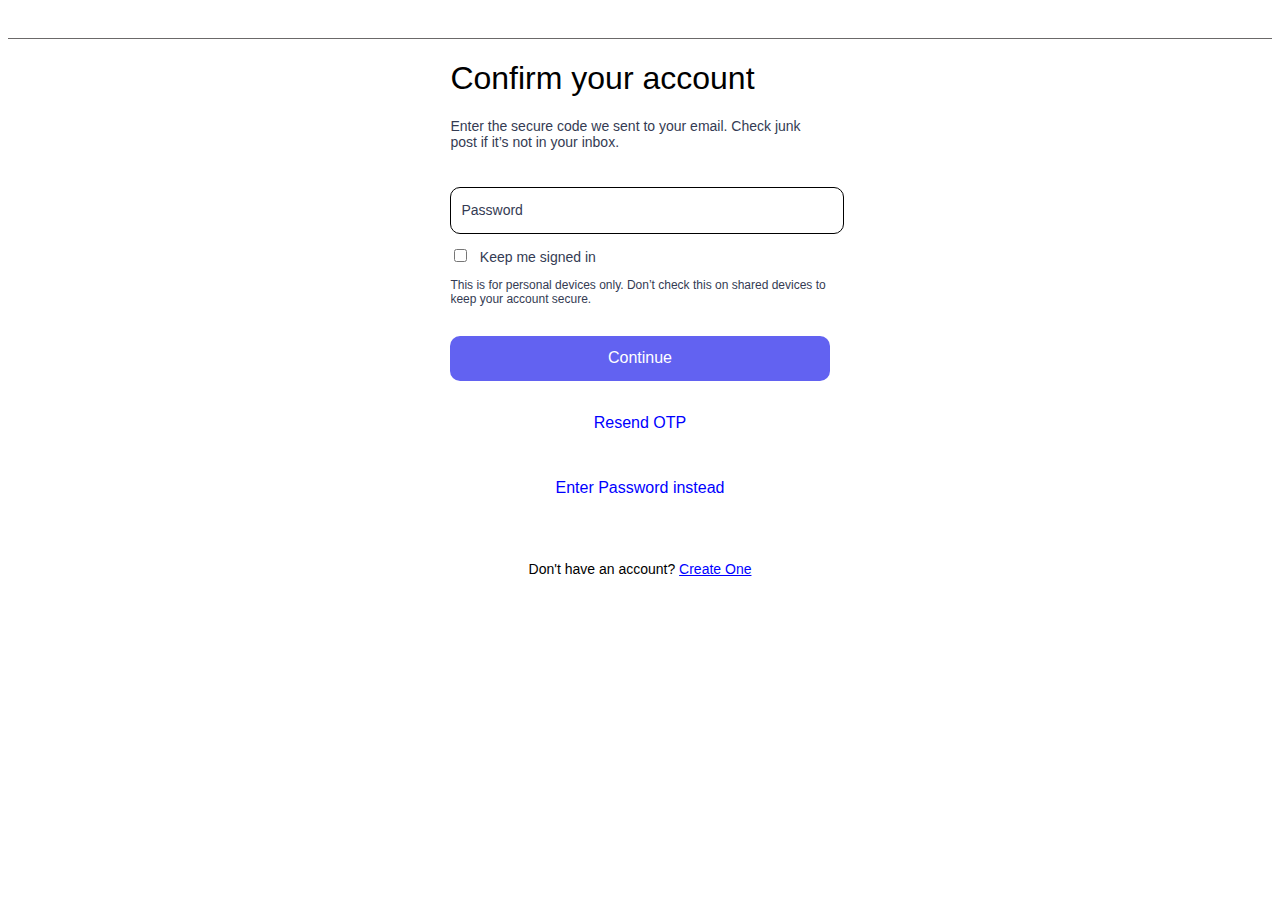
==== passlogin.html @ b9d0d30e "login page" ====
<!DOCTYPE html>
<html lang="en">

<head>
    <meta charset="UTF-8">
    <meta http-equiv="X-UA-Compatible" content="IE=edge">
    <meta name="viewport" content="width=device-width, initial-scale=1.0">
    <title>Sign In</title>
    <script src="https://kit.fontawesome.com/3e0c0ed060.js" crossorigin="anonymous"></script>
    <style>
        body {
            background-color: white;
            font-family: 'Segoe UI', Tahoma, Geneva, Verdana, sans-serif, Arial;
        }
        #top{
            padding: 6px;
            text-align: center;
            border-bottom: 1px solid rgb(107, 105, 105);
        }
        #googlesign>p {
            font-size: 14px;
            line-height:16px;
            font-weight:400;
            color:RGB(52, 59, 83);
            margin-bottom: 25px;
        }
        ::placeholder{
            font-size: 14px;
            line-height:16px;
            font-weight:400;
            color:RGB(52, 59, 83);
            margin-bottom: 25px;
          
        }
        #googlesign>h1{
      font-size: 32px;
      line-height: 36px;
      font-weight: 500;
        }
        #googlesign>p:nth-child(4){
      text-align: center;
margin: 20px 0px;
        }
       #googleBtn{
        width: 10%;
        margin-left: 0px;
        text-align: center;
        align-items: center;
              
       } 
       #googlesign>button {
        border-radius: 10px;
        line-height:20px;
        font-weight:400;
        text-align:center;
        align-items: center;
        font-size:16px;
        background-color: rgb(98, 98, 241);
        color: white;
        height: 45px;
        border: none;
       }
       #createAccount, #enterPass, #resendOTP  {
        width: 100%;
        border-radius: 10px;
        line-height:20px;
        font-weight:500;
        text-align:center;
        align-items: center;
        font-size:16px;
        background-color: rgb(98, 98, 241);
        color: RGB(54, 98, 216);
        height: 45px;
        border: none;
        margin-bottom: 20px;
        color: white;
       }
       #enterPass, #resendOTP {
        background-color: white;
        color: blue;
       }
       #enterPass:hover, #resendOTP:hover {
        background-color:RGB(231, 237, 253);

       }
       #createAccount::placeholder{
        font-size: 16px;
        line-height:20px;
        font-weight:400;
        text-align:center;
        color: white;

       }
        .signup{
            height: 43px;
            width: 100%;
            border-radius: 10px;
            border: 0.2px solid black;
            margin: 12px 0px;
            padding-left: 10px;
            font-size: 14px;

        }
        
        #paracondi1{
            font-size: 12px;
            color: RGB(52, 59, 83);
            margin-bottom: 30px;
            font-weight:400;
           
            
        }
        .paracondi2{
            font-size: 14px;
            color:RGB(52, 59, 83);
            margin-bottom: 30px;
            font-weight:400;
            line-height: 18px;
            margin-left: 5px;
           
            
        }

        #paracondi3{
            font-size: 14px;
            color:RGB(52, 59, 83);
            margin-bottom: 30px;
            font-weight:400;
            line-height: 18px;
           
            
        }
        span{
            color: blue;
        }

        #othersign{
            text-align: center;
            margin: 30px 0px;
            font-size: 14px;
            font-weight: 400;
        }
        .fbg {
        width: 4%;
        margin: 20px 10px;
        
        }
   
        .terms{
            margin-left: 20px;
            margin-right: 30px;
        }
        a{
            color: blue;
        }
        #mainBox{
            width: 30%;
          margin: auto;
            align-items: center;
            align-content: center;
        }
        #regemail{
            display: none;
        }
    
        #surname{
            display: none;
        }
        

        @media screen and (max-width: 899px) {
            #mainBox {
                width: 80%;

            }
        }
    </style>
</head>

<body>
    <header>
        <div id="top">
            <a href="">

            </a>
            <img src="https://www.expedia.co.in/_dms/header/logo.svg?locale=en_GB&siteid=27&2"
                alt="" onclick=window.location.href="index.html">
        </div>
    </header>
    <div id="mainBox">
        
        <div id="googlesign">
        <h1>Confirm your account</h1>
        <p>Enter the secure code we sent to your email. Check junk post if it’s not in your inbox.</p>
        </div>
        <p id="regemail">email di</p>
        <input type="password" class= "signup" minlength="8" maxlength="8" placeholder="Password" id="password" required>            
        <input type="checkbox" name="" class="chebx"> <span class="paracondi2">Keep me signed in</span>
        
        <p id="paracondi1">This is for personal devices only. Don’t check this on shared devices to keep your account secure.</p>
       
        <button id="createAccount">Continue</button>
        <button id="resendOTP">Resend OTP</button>
        <button id="enterPass">Enter Password instead</button>
            <div id="othersign">
        <p>Don't have an account? <a href="signup.html">Create One</a></p>
        
    </div>
</div>
</body>

</html>

<script>
    // var email=document.querySelector("#email").value;
    // var pass=document.querySelector("#password").value;
    // console.log(email,pass);

    document.querySelector("#createAccount").addEventListener("click",logInUser);
    var loginData=JSON.parse(localStorage.getItem("userData"));

    function logInUser(){
        var pass=document.querySelector("#password").value;
    // var pass=document.querySelector("#password").value;
    //         if(email=="admin@gmail.com" && pass=="12345678"){
    //             window.location.href="admin.html";
    //             document.querySelector("#email").value="";
    // document.querySelector("#password").value="";
    //         } 
    //         else{
            loginData.map(function(elem){
            console.log(elem.pass,elem.password);
            if(elem.password==pass){
                alert("you have Sign In sucessfully")
            window.location.href="index.html";      
            }
        });   
        
    //     if (flag){
    //         alert("Log In Successfull");
    //         document.querySelector("#email").value="";
    // document.querySelector("#password").value="";

    //         window.location.href="index.html";
    //     }else{
    // document.querySelector("#email").value="";
    // document.querySelector("#password").value="";
    //         alert("Your Have Enetered Incorrect Email Or Password");
    //     }
            // }

    }
</script>
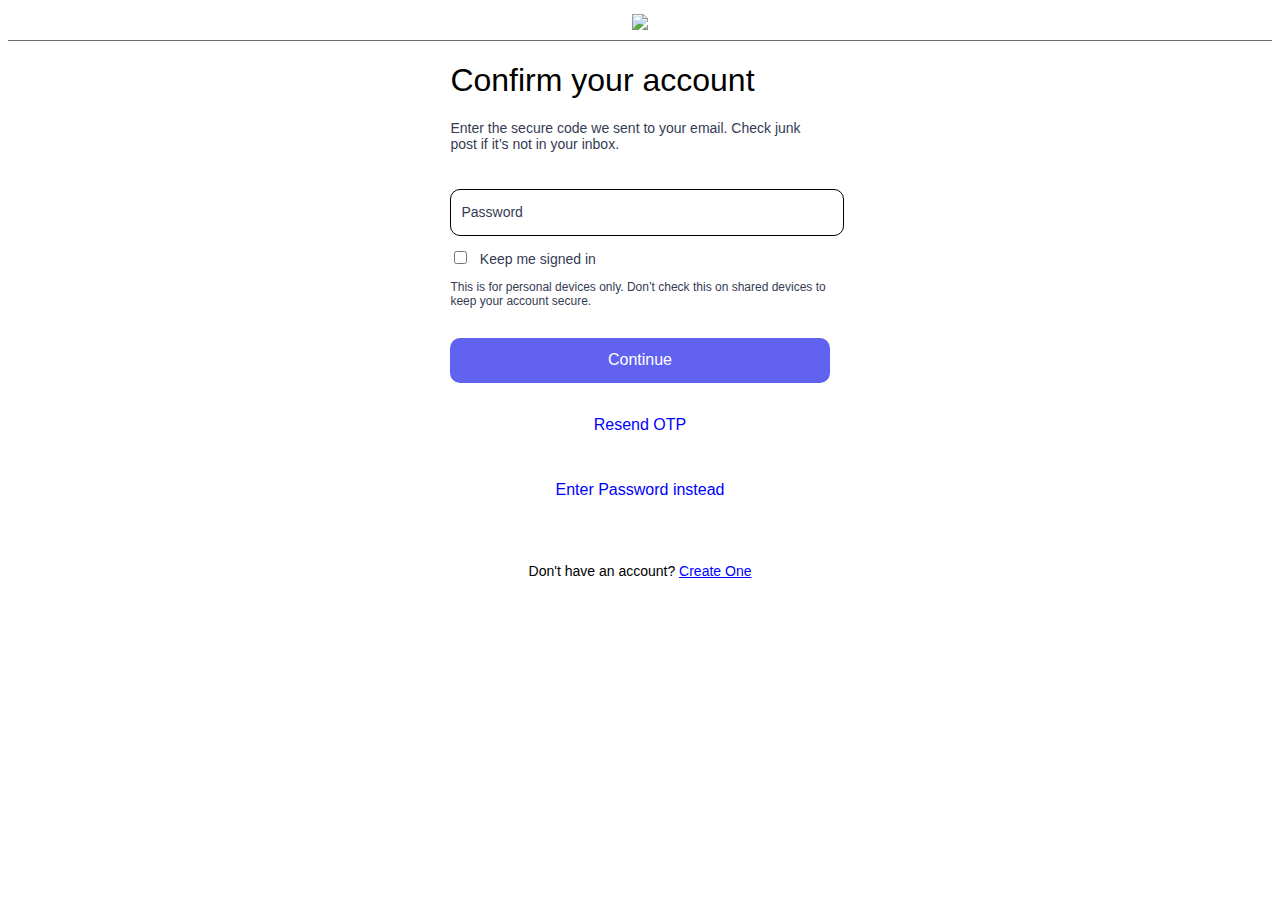
==== commit 773f7344: "login page updated" ====
--- a/passlogin.html
+++ b/passlogin.html
@@ -184,7 +184,7 @@
 
             </a>
             <img src="https://www.expedia.co.in/_dms/header/logo.svg?locale=en_GB&siteid=27&2"
-                alt="" onclick=window.location.href="index.html">
+                window.location.href="index.html">
         </div>
     </header>
     <div id="mainBox">
